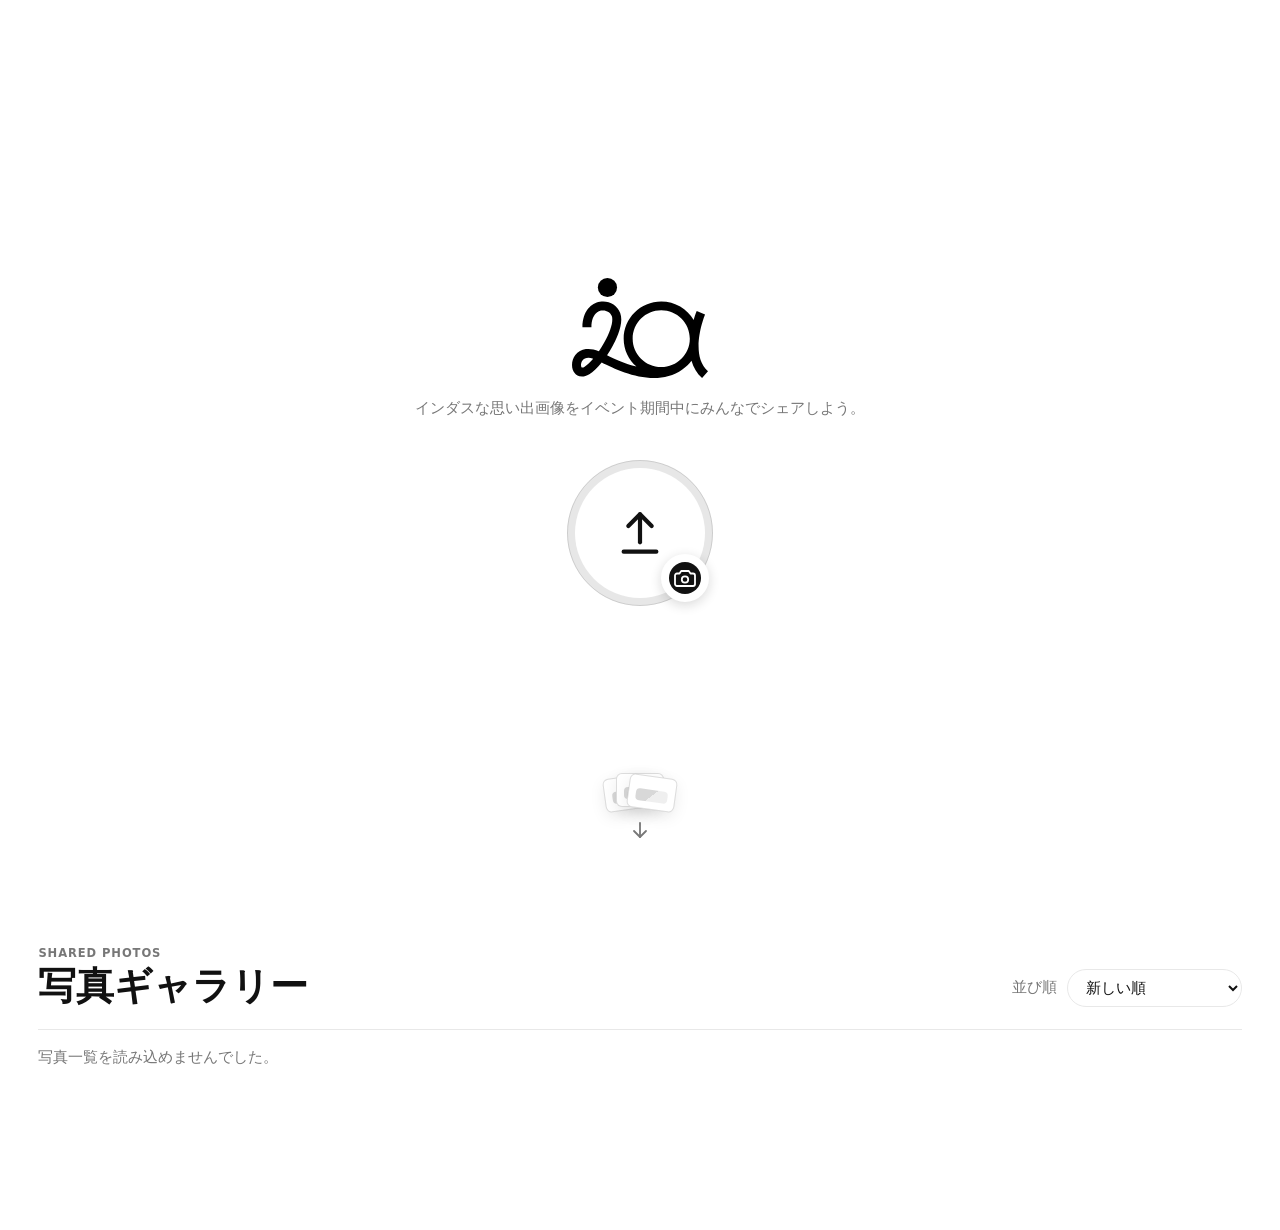
==== index.html @ 00b561d1 "update" ====
<!doctype html>
<html lang="ja">

<head>
  <meta charset="utf-8" />
  <meta name="viewport" content="width=device-width, initial-scale=1" />
  <title>ia20th photo sharing</title>
  <meta name="description" content="イベント写真をすばやく共有するためのシンプルなアップロードページです。" />
  <meta property="og:title" content="写真共有" />
  <meta property="og:description" content="スマホから写真を選ぶだけで、会場スクリーン用ギャラリーへ共有できます。" />
  <meta property="og:type" content="website" />
  <meta property="og:image" content="assets/images/ogp.png" />
  <meta name="twitter:card" content="summary_large_image" />
  <link rel="stylesheet" href="assets/css/styles.css" />
</head>

<body>
  <main>
    <section class="upload-shell">
      <section class="upload-composer" aria-label="写真共有">
        <header class="upload-header">
          <img class="site-logo" src="assets/images/logo.svg" alt="" />
          <p>インダスな思い出画像をイベント期間中にみんなでシェアしよう。</p>
        </header>

        <div class="upload-stage">
          <button id="upload-button" class="upload-button" type="button" aria-label="写真を選択してアップロード">
            <span class="upload-progress" aria-hidden="true"></span>
            <svg class="upload-icon" viewBox="0 0 24 24" aria-hidden="true">
              <path d="M12 16V4" />
              <path d="m7 9 5-5 5 5" />
              <path d="M5 20h14" />
            </svg>
            <span class="upload-badge" aria-hidden="true">
              <svg viewBox="0 0 24 24">
                <path
                  d="M6.5 7.5 8.2 5h7.6l1.7 2.5H20a2 2 0 0 1 2 2V18a2 2 0 0 1-2 2H4a2 2 0 0 1-2-2V9.5a2 2 0 0 1 2-2h2.5Z" />
                <circle cx="12" cy="13.5" r="3.2" />
              </svg>
            </span>
          </button>

          <input id="photo-input" name="photos[]" type="file" accept="image/*" multiple />
        </div>
      </section>
      <button id="gallery-scroll-button" class="scroll-cue" type="button" aria-label="写真ギャラリーへスクロール">
        <span class="scroll-cue-photos">
          <span></span>
          <span></span>
          <span></span>
        </span>
        <svg viewBox="0 0 24 24">
          <path d="M12 5v14" />
          <path d="m6 13 6 6 6-6" />
        </svg>
      </button>
      <button id="gallery-peek" class="gallery-peek" type="button" aria-label="写真ギャラリーへスクロール" hidden></button>
    </section>

    <section id="gallery-section" class="gallery-shell">
      <header class="gallery-header">
        <div>
          <p class="eyebrow">Shared Photos</p>
          <h1>写真ギャラリー</h1>
        </div>

        <label class="sort-control" for="sort-select">
          <span>並び順</span>
          <select id="sort-select" name="sort">
            <option value="newest" selected>新しい順</option>
            <option value="oldest">古い順</option>
            <option value="name_asc">ファイル名 A-Z</option>
            <option value="name_desc">ファイル名 Z-A</option>
          </select>
        </label>
      </header>

      <p id="gallery-status" class="gallery-status" role="status" aria-live="polite">読み込み中です。</p>
      <section id="photo-grid" class="photo-grid" aria-label="共有写真一覧"></section>
      <div id="gallery-sentinel" class="gallery-sentinel" aria-hidden="true">
        <span></span>
      </div>
    </section>
  </main>

  <dialog id="preview-dialog" class="preview-dialog" aria-labelledby="preview-title">
    <section id="preview-panel" class="preview-panel" aria-labelledby="preview-title" hidden>
      <div class="preview-header">
        <div>
          <h2 id="preview-title">この写真を送信しますか？</h2>
          <p id="preview-count">0枚選択中</p>
        </div>
        <button id="clear-button" class="text-button" type="button">選び直す</button>
      </div>

      <ul id="preview-list" class="preview-list" aria-label="送信前の写真プレビュー"></ul>

      <div id="upload-progress-bar" class="upload-progress-bar" role="progressbar" aria-label="アップロード進捗"
        aria-valuemin="0" aria-valuemax="100" aria-valuenow="0" hidden>
        <span></span>
      </div>

      <div class="preview-actions">
        <button id="select-more-button" class="secondary-button" type="button">写真を追加</button>
        <button id="send-button" class="primary-button" type="button">送信する</button>
      </div>
    </section>
  </dialog>

  <script src="assets/js/app.js" type="module"></script>
  <script src="assets/js/gallery.js" type="module"></script>
</body>

</html>
---- assets/css/styles.css ----
:root {
  color-scheme: light;
  --background: #ffffff;
  --foreground: #111111;
  --muted: #777777;
  --line: #e8e8e8;
  --panel: #f5f5f5;
  --danger: #9f1d1d;
  --success: #176b33;
  --focus: #111111;
}

* {
  box-sizing: border-box;
}

html {
  min-height: 100%;
  background: var(--background);
}

body {
  min-height: 100dvh;
  margin: 0;
  color: var(--foreground);
  background: var(--background);
  font-family:
    Inter,
    ui-sans-serif,
    system-ui,
    -apple-system,
    BlinkMacSystemFont,
    "Segoe UI",
    sans-serif;
}

button,
input,
select {
  font: inherit;
}

a {
  color: inherit;
  text-underline-offset: 0.2em;
}

.upload-shell {
  position: relative;
  min-height: 100dvh;
  display: grid;
  place-items: center;
  padding: 24px;
}

.upload-composer {
  width: min(520px, 100%);
  text-align: center;
}

.upload-header {
  margin-bottom: 22px;
}

.site-logo {
  display: block;
  width: clamp(92px, 24vw, 136px);
  height: auto;
  margin: 0 auto 18px;
}

.upload-header h1,
.gallery-header h1 {
  margin: 0;
  font-size: clamp(1.55rem, 4vw, 2.35rem);
  line-height: 1.08;
  font-weight: 700;
}

.upload-header p {
  max-width: 34rem;
  margin: 12px auto 0;
  color: var(--muted);
  font-size: 0.95rem;
  line-height: 1.7;
}

.upload-stage {
  position: relative;
  display: grid;
  place-items: center;
  gap: 18px;
  min-height: 178px;
}

.upload-button {
  --progress: 0%;
  position: relative;
  display: inline-grid;
  place-items: center;
  width: 146px;
  height: 146px;
  border: 0;
  border-radius: 50%;
  padding: 0;
  color: var(--foreground);
  background:
    conic-gradient(var(--foreground) var(--progress), #e7e7e7 0),
    #ffffff;
  cursor: pointer;
  transition:
    opacity 160ms ease,
    transform 180ms ease,
    filter 180ms ease;
}

.upload-button::before {
  content: "";
  position: absolute;
  inset: 8px;
  border-radius: 50%;
  background: #ffffff;
}

.upload-button::after {
  content: "";
  position: absolute;
  inset: 0;
  border: 1px solid rgba(17, 17, 17, 0.12);
  border-radius: 50%;
}

.upload-icon {
  position: relative;
  z-index: 1;
  display: block;
  width: 56px;
  height: 56px;
  fill: none;
  stroke: currentColor;
  stroke-width: 1.8;
  stroke-linecap: round;
  stroke-linejoin: round;
}

.upload-badge {
  position: absolute;
  right: 4px;
  bottom: 4px;
  z-index: 2;
  display: grid;
  place-items: center;
  width: 48px;
  height: 48px;
  border: 4px solid #ffffff;
  border-radius: 50%;
  color: #ffffff;
  background: #ffffff;
  box-shadow: 0 3px 12px rgba(17, 17, 17, 0.16);
}

.upload-badge::before {
  content: "";
  position: absolute;
  inset: 4px;
  border-radius: 50%;
  background: var(--foreground);
}

.upload-badge svg {
  position: relative;
  z-index: 1;
  width: 24px;
  height: 24px;
  fill: none;
  stroke: currentColor;
  stroke-width: 1.8;
  stroke-linecap: round;
  stroke-linejoin: round;
}

.upload-button:hover {
  transform: translateY(-2px);
  filter: contrast(1.04);
}

.upload-button:focus-visible {
  outline: 2px solid var(--focus);
  outline-offset: 8px;
}

.upload-button:disabled {
  cursor: wait;
}

.upload-button.is-uploading {
  animation: upload-breathe 1.2s ease-in-out infinite;
}

.upload-button.is-success {
  animation: upload-success 620ms ease both;
}

.upload-button.is-error {
  animation: upload-error 420ms ease both;
}

.upload-progress {
  position: absolute;
  inset: 0;
  border-radius: 50%;
}

.upload-progress-bar {
  --progress: 0%;
  width: min(248px, 72vw);
  height: 8px;
  overflow: hidden;
  margin: 14px auto 0;
  border-radius: 999px;
  background: #ececec;
  opacity: 0;
  transition:
    opacity 160ms ease,
    transform 160ms ease;
  transform: translateY(-4px);
}

.upload-progress-bar.is-active {
  opacity: 1;
  transform: translateY(0);
}

.upload-progress-bar[hidden] {
  display: none;
}

.upload-progress-bar span {
  display: block;
  width: var(--progress);
  height: 100%;
  border-radius: inherit;
  background: var(--foreground);
  transition: width 120ms ease;
}

#photo-input {
  position: absolute;
  width: 1px;
  height: 1px;
  overflow: hidden;
  clip: rect(0 0 0 0);
  white-space: nowrap;
  clip-path: inset(50%);
}

.status {
  min-height: 26px;
  margin: 18px 0 0;
  color: var(--muted);
  font-size: 0.98rem;
  line-height: 1.5;
}

.status.is-error {
  color: var(--danger);
}

.status.is-success {
  color: var(--success);
}

.scroll-cue {
  position: absolute;
  left: 50%;
  bottom: 50px;
  display: grid;
  justify-items: center;
  gap: 8px;
  border: 0;
  padding: 8px;
  color: var(--muted);
  background: transparent;
  cursor: pointer;
  transform: translateX(-50%);
  animation: scroll-cue-float 1.8s ease-in-out infinite;
}

.scroll-cue:hover {
  color: var(--foreground);
}

.scroll-cue:focus-visible {
  outline: 2px solid var(--focus);
  outline-offset: 4px;
  border-radius: 8px;
}

.scroll-cue-photos {
  position: relative;
  width: 48px;
  height: 34px;
}

.scroll-cue-photos span {
  position: absolute;
  inset: 0;
  border: 1px solid rgba(17, 17, 17, 0.14);
  border-radius: 6px;
  background: #ffffff;
  box-shadow: 0 5px 16px rgba(17, 17, 17, 0.08);
}

.scroll-cue-photos span::before {
  content: "";
  position: absolute;
  left: 7px;
  right: 7px;
  bottom: 7px;
  height: 12px;
  border-radius: 4px;
  background: linear-gradient(135deg, #d8d8d8 0 50%, #efefef 50% 100%);
}

.scroll-cue-photos span:nth-child(1) {
  transform: translateX(-12px) rotate(-8deg);
}

.scroll-cue-photos span:nth-child(2) {
  transform: translateY(-3px);
}

.scroll-cue-photos span:nth-child(3) {
  transform: translateX(12px) rotate(8deg);
}

.scroll-cue svg {
  width: 24px;
  height: 24px;
  fill: none;
  stroke: currentColor;
  stroke-width: 1.8;
  stroke-linecap: round;
  stroke-linejoin: round;
}

.gallery-peek {
  position: absolute;
  left: 50%;
  bottom: 0;
  width: min(620px, calc(100% - 32px));
  height: 46px;
  overflow: hidden;
  border: 0;
  padding: 0;
  background: transparent;
  cursor: pointer;
  transform: translateX(-50%);
  transition:
    opacity 180ms ease,
    transform 180ms ease,
    visibility 180ms ease;
}

.gallery-peek.is-hidden {
  opacity: 0;
  visibility: hidden;
  transform: translate(-50%, 16px);
}

.gallery-peek[hidden] {
  display: none;
}

.gallery-peek:focus-visible {
  outline: 2px solid var(--focus);
  outline-offset: -2px;
}

.gallery-peek-list {
  display: flex;
  justify-content: center;
  gap: clamp(8px, 2vw, 14px);
  margin: 0;
  padding: 0;
}

.gallery-peek-item {
  flex: 0 0 clamp(76px, 18vw, 112px);
  display: block;
  aspect-ratio: 1;
  overflow: hidden;
  border: 2px solid #ffffff;
  border-radius: 8px 8px 0 0;
  background: var(--panel);
  transform: translateY(var(--peek-y, 10px)) rotate(var(--peek-rotate, 0deg));
  transform-origin: center bottom;
}

.gallery-peek-item:nth-child(1) {
  --peek-rotate: -7deg;
  --peek-y: 15px;
}

.gallery-peek-item:nth-child(2) {
  --peek-rotate: 3deg;
  --peek-y: 8px;
}

.gallery-peek-item:nth-child(3) {
  --peek-rotate: -2deg;
  --peek-y: 13px;
}

.gallery-peek-item:nth-child(4) {
  --peek-rotate: 8deg;
  --peek-y: 9px;
}

.gallery-peek-item:nth-child(5) {
  --peek-rotate: -5deg;
  --peek-y: 16px;
}

.gallery-peek-item img {
  display: block;
  width: 100%;
  height: 100%;
  object-fit: cover;
}

.preview-dialog {
  width: min(560px, calc(100vw - 28px));
  max-width: none;
  max-height: calc(100dvh - 28px);
  border: 0;
  border-radius: 8px;
  padding: 0;
  background: transparent;
}

.preview-dialog::backdrop {
  background: rgba(17, 17, 17, 0.42);
  backdrop-filter: blur(6px);
}

.preview-panel {
  max-height: calc(100dvh - 28px);
  overflow: auto;
  margin: 0;
  border: 1px solid var(--line);
  border-radius: 8px;
  padding: clamp(14px, 3vw, 18px);
  text-align: left;
  background: #ffffff;
  box-shadow: 0 18px 70px rgba(17, 17, 17, 0.22);
}

.preview-panel[hidden] {
  display: none;
}

.preview-panel.is-sending {
  opacity: 0.72;
  pointer-events: none;
}

.preview-header {
  display: flex;
  align-items: start;
  justify-content: space-between;
  gap: 16px;
}

.preview-header h2 {
  margin: 0;
  font-size: 1rem;
  line-height: 1.3;
}

.preview-header p {
  margin: 4px 0 0;
  color: var(--muted);
  font-size: 0.82rem;
}

.preview-list {
  display: grid;
  grid-template-columns: repeat(auto-fill, minmax(96px, 1fr));
  gap: 8px;
  margin: 14px 0 0;
  padding: 0;
  list-style: none;
}

.preview-item {
  position: relative;
  overflow: hidden;
  aspect-ratio: 1;
  border-radius: 8px;
  background: var(--panel);
}

.preview-item img {
  display: block;
  width: 100%;
  height: 100%;
  object-fit: cover;
}

.remove-preview {
  position: absolute;
  top: 6px;
  right: 6px;
  display: inline-flex;
  align-items: center;
  justify-content: center;
  width: 28px;
  height: 28px;
  border: 1px solid rgba(255, 255, 255, 0.68);
  border-radius: 50%;
  padding: 0;
  color: #ffffff;
  background: rgba(17, 17, 17, 0.72);
  cursor: pointer;
  line-height: 1;
}

.preview-actions {
  display: flex;
  align-items: center;
  justify-content: flex-end;
  gap: 8px;
  margin-top: 14px;
}

.text-button,
.secondary-button,
.primary-button {
  min-height: 38px;
  border: 1px solid var(--line);
  border-radius: 999px;
  padding: 0 15px;
  cursor: pointer;
  color: var(--foreground);
  background: #ffffff;
  white-space: nowrap;
  transition:
    background 140ms ease,
    border-color 140ms ease,
    color 140ms ease,
    transform 140ms ease;
}

.text-button {
  min-height: 30px;
  border-color: transparent;
  padding: 0;
  color: var(--muted);
  background: transparent;
  font-size: 0.86rem;
  text-decoration: underline;
  text-underline-offset: 0.2em;
}

.primary-button {
  border-color: var(--foreground);
  color: #ffffff;
  background: var(--foreground);
}

.secondary-button:hover,
.text-button:hover {
  color: var(--foreground);
}

.primary-button:hover,
.secondary-button:hover {
  transform: translateY(-1px);
}

.text-button:focus-visible,
.secondary-button:focus-visible,
.primary-button:focus-visible,
.remove-preview:focus-visible,
.photo-zoom-button:focus-visible,
.photo-lightbox-close:focus-visible {
  outline: 2px solid var(--focus);
  outline-offset: 2px;
}

.text-button:disabled,
.secondary-button:disabled,
.primary-button:disabled,
.remove-preview:disabled {
  cursor: wait;
  opacity: 0.56;
  transform: none;
}

.upload-links {
  margin-top: 28px;
  color: var(--foreground);
  font-size: 0.9rem;
}

.gallery-shell {
  scroll-margin-top: 24px;
  width: min(1680px, 100%);
  margin: 0 auto;
  padding: 28px clamp(16px, 3vw, 40px) 56px;
}

.gallery-header {
  position: sticky;
  top: 0;
  z-index: 10;
  display: flex;
  align-items: end;
  justify-content: space-between;
  gap: 18px;
  padding: 18px 0 22px;
  background: rgba(255, 255, 255, 0.94);
  border-bottom: 1px solid var(--line);
  backdrop-filter: blur(12px);
}

.eyebrow {
  margin: 0 0 6px;
  color: var(--muted);
  font-size: 0.72rem;
  font-weight: 700;
  letter-spacing: 0.08em;
  text-transform: uppercase;
}

.sort-control {
  display: inline-flex;
  align-items: center;
  gap: 10px;
  color: var(--muted);
  font-size: 0.92rem;
  white-space: nowrap;
}

.sort-control select {
  min-height: 38px;
  border: 1px solid var(--line);
  border-radius: 999px;
  padding: 0 34px 0 14px;
  color: var(--foreground);
  background: #ffffff;
}

.sort-control select:focus-visible {
  outline: 2px solid var(--focus);
  outline-offset: 2px;
}

.gallery-status {
  min-height: 24px;
  margin: 18px 0;
  color: var(--muted);
  font-size: 0.93rem;
}

.photo-grid {
  display: grid;
  grid-template-columns: repeat(auto-fill, minmax(180px, 1fr));
  gap: clamp(10px, 1.4vw, 18px);
}

.photo-item {
  min-width: 0;
  margin: 0;
}

.photo-item.is-new {
  animation: photo-appear 900ms ease both;
}

.photo-zoom-button {
  display: block;
  width: 100%;
  border: 0;
  border-radius: 8px;
  padding: 0;
  background: transparent;
  cursor: zoom-in;
  transform-origin: center;
  transition: transform 160ms ease;
}

.photo-zoom-button:hover,
.photo-zoom-button:focus-visible {
  transform: translateY(-1px);
}

.photo-zoom-button:active {
  transform: scale(0.985);
}

.photo-frame {
  position: relative;
  overflow: hidden;
  aspect-ratio: 1;
  border-radius: 8px;
  background:
    linear-gradient(90deg, transparent, rgba(255, 255, 255, 0.72), transparent),
    var(--panel);
  background-size:
    220px 100%,
    100% 100%;
  animation: gallery-sweep 1.25s ease-in-out infinite;
}

.photo-frame img {
  display: block;
  width: 100%;
  height: 100%;
  opacity: 0;
  object-fit: cover;
  transition:
    opacity 220ms ease,
    transform 220ms ease;
}

.photo-frame.is-loaded {
  background: #f2f2f2;
  animation: thumbnail-pop 280ms ease-out both;
}

.photo-frame.is-loaded img {
  opacity: 1;
}

.photo-zoom-button:hover .photo-frame.is-loaded img,
.photo-zoom-button:focus-visible .photo-frame.is-loaded img {
  transform: scale(1.04);
}

.photo-zoom-button:active .photo-frame.is-loaded img {
  transform: scale(0.99);
}

.photo-frame.is-error {
  border: 1px solid var(--line);
  background: repeating-linear-gradient(
    -45deg,
    #f6f6f6 0,
    #f6f6f6 10px,
    #eeeeee 10px,
    #eeeeee 20px
  );
  animation: none;
}

.photo-loader {
  position: absolute;
  left: 50%;
  top: 50%;
  width: 28px;
  height: 28px;
  margin: -14px 0 0 -14px;
  border: 2px solid rgba(17, 17, 17, 0.16);
  border-top-color: #111111;
  border-radius: 50%;
  animation: spin 760ms linear infinite;
}

.photo-frame.is-loaded .photo-loader,
.photo-frame.is-error .photo-loader {
  display: none;
}

.photo-item figcaption {
  min-height: 20px;
  padding: 7px 1px 0;
  color: var(--muted);
  font-size: 0.76rem;
  line-height: 1.35;
}

.gallery-sentinel {
  display: grid;
  place-items: center;
  min-height: 84px;
}

.gallery-sentinel span {
  width: 28px;
  height: 28px;
  border: 2px solid rgba(17, 17, 17, 0.14);
  border-top-color: #111111;
  border-radius: 50%;
  opacity: 0;
}

.gallery-sentinel.is-loading span {
  opacity: 1;
  animation: spin 760ms linear infinite;
}

.photo-lightbox {
  width: min(1120px, calc(100vw - 28px));
  max-width: none;
  max-height: calc(100dvh - 28px);
  border: 0;
  border-radius: 8px;
  padding: 0;
  color: #ffffff;
  background: #111111;
  box-shadow: 0 20px 80px rgba(17, 17, 17, 0.34);
}

.photo-lightbox::backdrop {
  background: rgba(17, 17, 17, 0.72);
  backdrop-filter: blur(8px);
}

.photo-lightbox-close {
  position: absolute;
  top: 12px;
  right: 12px;
  z-index: 1;
  display: inline-flex;
  align-items: center;
  justify-content: center;
  width: 38px;
  height: 38px;
  border: 1px solid rgba(255, 255, 255, 0.22);
  border-radius: 50%;
  padding: 0;
  color: #ffffff;
  background: rgba(17, 17, 17, 0.58);
  cursor: pointer;
  font-size: 1.45rem;
  line-height: 1;
}

.photo-lightbox-figure {
  display: grid;
  gap: 10px;
  margin: 0;
  padding: 16px;
}

.photo-lightbox-figure img {
  display: block;
  width: 100%;
  max-height: calc(100dvh - 108px);
  border-radius: 6px;
  object-fit: contain;
}

.photo-lightbox-figure figcaption {
  min-height: 20px;
  color: rgba(255, 255, 255, 0.72);
  font-size: 0.82rem;
  line-height: 1.4;
  text-align: center;
}

@media (max-width: 720px) {
  .gallery-header {
    align-items: stretch;
    flex-direction: column;
  }

  .sort-control {
    justify-content: space-between;
  }

  .sort-control select {
    flex: 0 0 auto;
    max-width: 64vw;
  }

  .photo-grid {
    grid-template-columns: repeat(auto-fill, minmax(132px, 1fr));
  }

  .preview-actions {
    align-items: stretch;
    flex-direction: column;
  }

  .secondary-button,
  .primary-button {
    width: 100%;
  }
}

@media (prefers-reduced-motion: reduce) {
  .photo-zoom-button,
  .photo-frame,
  .photo-frame img {
    transition: none;
  }

  .photo-frame.is-loaded {
    animation: none;
  }
}

@keyframes spin {
  to {
    transform: rotate(360deg);
  }
}

@keyframes gallery-sweep {
  0% {
    background-position:
      -220px 0,
      0 0;
  }

  100% {
    background-position:
      calc(100% + 220px) 0,
      0 0;
  }
}

@keyframes photo-appear {
  0% {
    opacity: 0;
    transform: translateY(18px) scale(0.96);
  }

  55% {
    opacity: 1;
  }

  100% {
    opacity: 1;
    transform: translateY(0) scale(1);
  }
}

@keyframes thumbnail-pop {
  0% {
    transform: scale(0.985);
  }

  70% {
    transform: scale(1.012);
  }

  100% {
    transform: scale(1);
  }
}

@keyframes scroll-cue-float {
  0%,
  100% {
    opacity: 0.68;
    transform: translate(-50%, 0);
  }

  50% {
    opacity: 1;
    transform: translate(-50%, 8px);
  }
}

@keyframes upload-breathe {
  50% {
    transform: scale(1.035);
  }
}

@keyframes upload-success {
  40% {
    transform: scale(1.08);
  }

  100% {
    transform: scale(1);
  }
}

@keyframes upload-error {
  15%,
  45% {
    transform: translateX(-6px);
  }

  30%,
  60% {
    transform: translateX(6px);
  }

  100% {
    transform: translateX(0);
  }
}
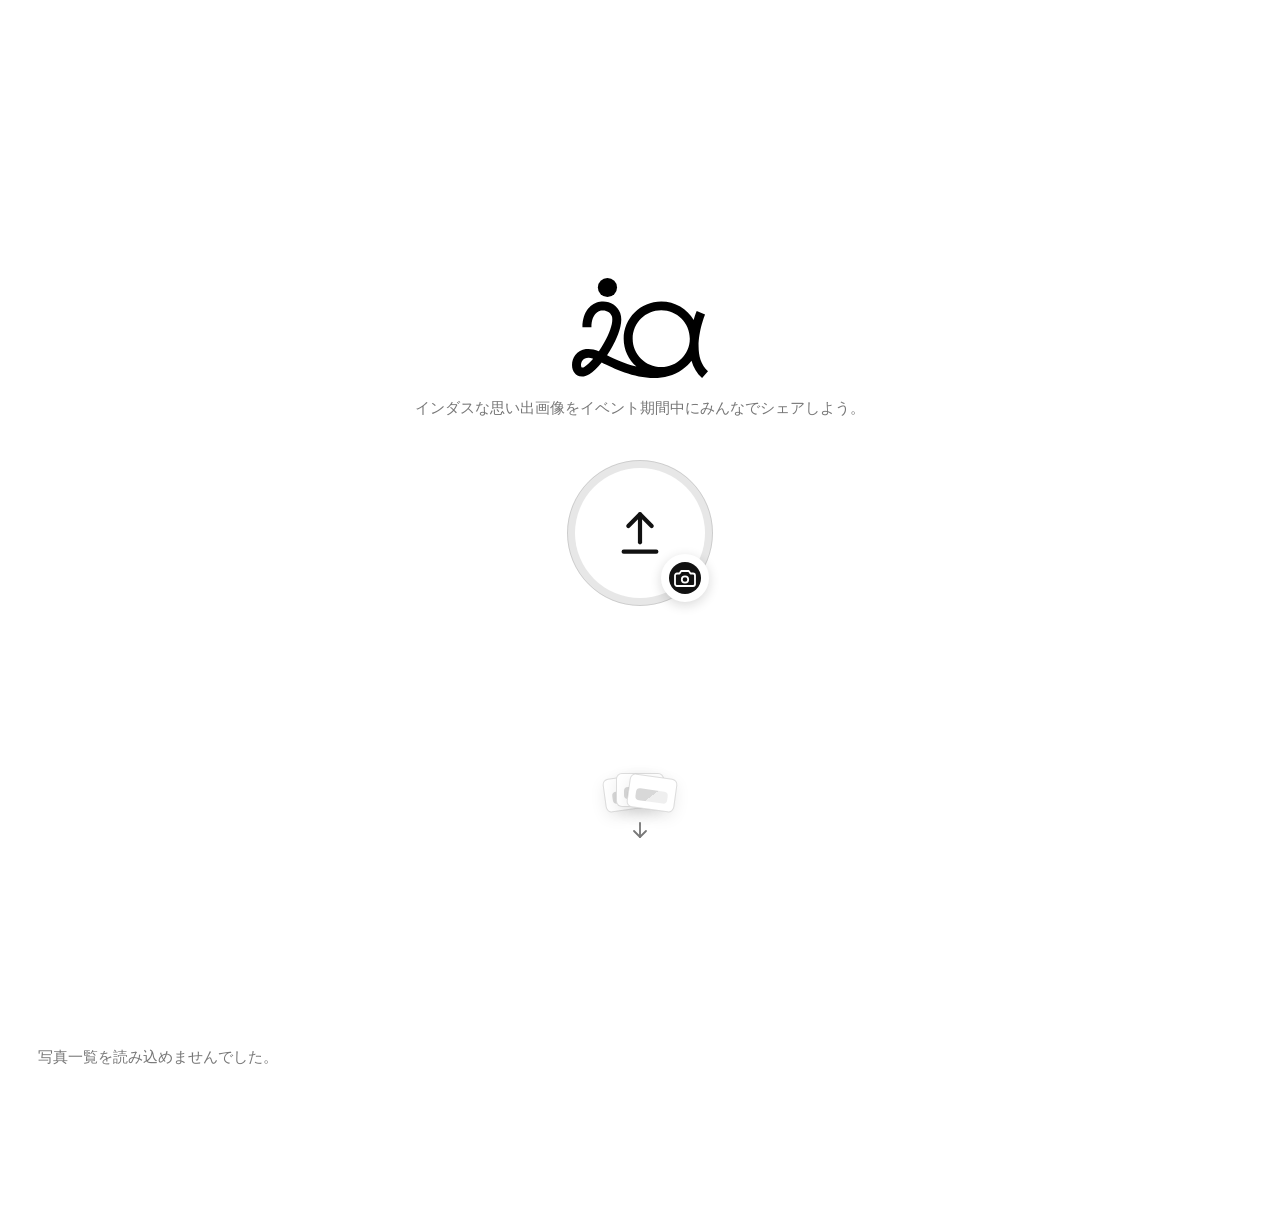
==== commit a62c0e28: "update" ====
--- a/index.html
+++ b/index.html
@@ -111,4 +111,4 @@
   <script src="assets/js/gallery.js" type="module"></script>
 </body>
 
-</html>
+</html>
--- a/assets/css/styles.css
+++ b/assets/css/styles.css
@@ -345,11 +345,12 @@
 }
 
 .gallery-peek {
+  --peek-size: clamp(76px, 18vw, 112px);
   position: absolute;
   left: 50%;
   bottom: 0;
   width: min(620px, calc(100% - 32px));
-  height: 46px;
+  height: calc(var(--peek-size) / 2);
   overflow: hidden;
   border: 0;
   padding: 0;
@@ -386,40 +387,35 @@
 }
 
 .gallery-peek-item {
-  flex: 0 0 clamp(76px, 18vw, 112px);
+  flex: 0 0 var(--peek-size);
   display: block;
   aspect-ratio: 1;
   overflow: hidden;
   border: 2px solid #ffffff;
   border-radius: 8px 8px 0 0;
   background: var(--panel);
-  transform: translateY(var(--peek-y, 10px)) rotate(var(--peek-rotate, 0deg));
+  transform: rotate(var(--peek-rotate, 0deg));
   transform-origin: center bottom;
 }
 
 .gallery-peek-item:nth-child(1) {
   --peek-rotate: -7deg;
-  --peek-y: 15px;
 }
 
 .gallery-peek-item:nth-child(2) {
   --peek-rotate: 3deg;
-  --peek-y: 8px;
 }
 
 .gallery-peek-item:nth-child(3) {
   --peek-rotate: -2deg;
-  --peek-y: 13px;
 }
 
 .gallery-peek-item:nth-child(4) {
   --peek-rotate: 8deg;
-  --peek-y: 9px;
 }
 
 .gallery-peek-item:nth-child(5) {
   --peek-rotate: -5deg;
-  --peek-y: 16px;
 }
 
 .gallery-peek-item img {
@@ -437,11 +433,35 @@
   border-radius: 8px;
   padding: 0;
   background: transparent;
+  opacity: 0;
+  transform: scale(0.96);
+  transition:
+    opacity 180ms ease,
+    transform 180ms ease;
 }
 
 .preview-dialog::backdrop {
+  background: rgba(17, 17, 17, 0);
+  backdrop-filter: blur(6px);
+  transition: background 180ms ease;
+}
+
+.preview-dialog.is-open {
+  opacity: 1;
+  transform: scale(1);
+}
+
+.preview-dialog.is-open::backdrop {
   background: rgba(17, 17, 17, 0.42);
-  backdrop-filter: blur(6px);
+}
+
+.preview-dialog.is-closing {
+  opacity: 0;
+  transform: scale(0.975);
+}
+
+.preview-dialog.is-closing::backdrop {
+  background: rgba(17, 17, 17, 0);
 }
 
 .preview-panel {
@@ -454,6 +474,11 @@
   text-align: left;
   background: #ffffff;
   box-shadow: 0 18px 70px rgba(17, 17, 17, 0.22);
+  transform-origin: center;
+}
+
+.preview-dialog.is-open .preview-panel {
+  animation: modal-panel-zoom 220ms ease-out both;
 }
 
 .preview-panel[hidden] {
@@ -810,12 +835,36 @@
   padding: 0;
   color: #ffffff;
   background: #111111;
+  opacity: 0;
   box-shadow: 0 20px 80px rgba(17, 17, 17, 0.34);
+  transform: scale(0.96);
+  transition:
+    opacity 180ms ease,
+    transform 180ms ease;
 }
 
 .photo-lightbox::backdrop {
+  background: rgba(17, 17, 17, 0);
+  backdrop-filter: blur(8px);
+  transition: background 180ms ease;
+}
+
+.photo-lightbox.is-open {
+  opacity: 1;
+  transform: scale(1);
+}
+
+.photo-lightbox.is-open::backdrop {
   background: rgba(17, 17, 17, 0.72);
-  backdrop-filter: blur(8px);
+}
+
+.photo-lightbox.is-closing {
+  opacity: 0;
+  transform: scale(0.975);
+}
+
+.photo-lightbox.is-closing::backdrop {
+  background: rgba(17, 17, 17, 0);
 }
 
 .photo-lightbox-close {
@@ -851,6 +900,12 @@
   max-height: calc(100dvh - 108px);
   border-radius: 6px;
   object-fit: contain;
+  transform-origin: center;
+  transition: transform 180ms ease;
+}
+
+.photo-lightbox.is-open .photo-lightbox-figure img {
+  animation: lightbox-image-zoom 220ms ease-out both;
 }
 
 .photo-lightbox-figure figcaption {
@@ -894,11 +949,18 @@
 @media (prefers-reduced-motion: reduce) {
   .photo-zoom-button,
   .photo-frame,
-  .photo-frame img {
+  .photo-frame img,
+  .preview-dialog,
+  .preview-dialog::backdrop,
+  .photo-lightbox,
+  .photo-lightbox::backdrop,
+  .photo-lightbox-figure img {
     transition: none;
   }
 
-  .photo-frame.is-loaded {
+  .photo-frame.is-loaded,
+  .preview-dialog.is-open .preview-panel,
+  .photo-lightbox.is-open .photo-lightbox-figure img {
     animation: none;
   }
 }
@@ -953,6 +1015,26 @@
   }
 }
 
+@keyframes lightbox-image-zoom {
+  0% {
+    transform: scale(0.94);
+  }
+
+  100% {
+    transform: scale(1);
+  }
+}
+
+@keyframes modal-panel-zoom {
+  0% {
+    transform: scale(0.94);
+  }
+
+  100% {
+    transform: scale(1);
+  }
+}
+
 @keyframes scroll-cue-float {
   0%,
   100% {
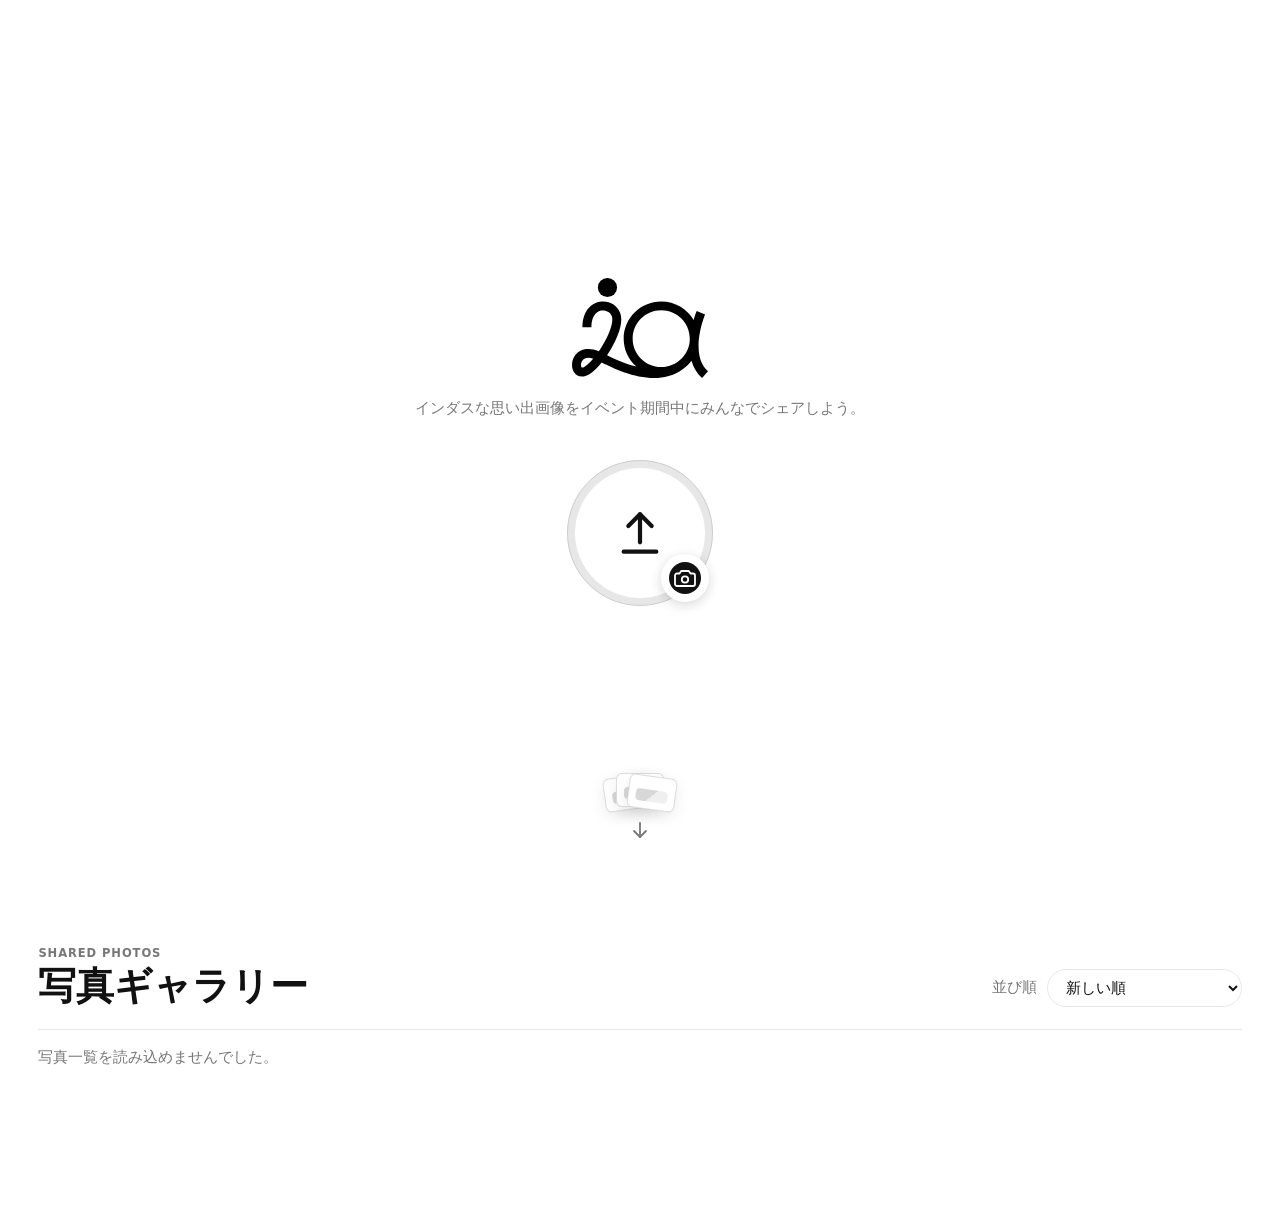
==== commit 86f1260c: "remove exif data except for shooting date" ====
--- a/index.html
+++ b/index.html
@@ -69,6 +69,8 @@
           <select id="sort-select" name="sort">
             <option value="newest" selected>新しい順</option>
             <option value="oldest">古い順</option>
+            <option value="captured_newest">撮影日時 新しい順</option>
+            <option value="captured_oldest">撮影日時 古い順</option>
             <option value="name_asc">ファイル名 A-Z</option>
             <option value="name_desc">ファイル名 Z-A</option>
           </select>
@@ -111,4 +113,4 @@
   <script src="assets/js/gallery.js" type="module"></script>
 </body>
 
-</html>+</html>
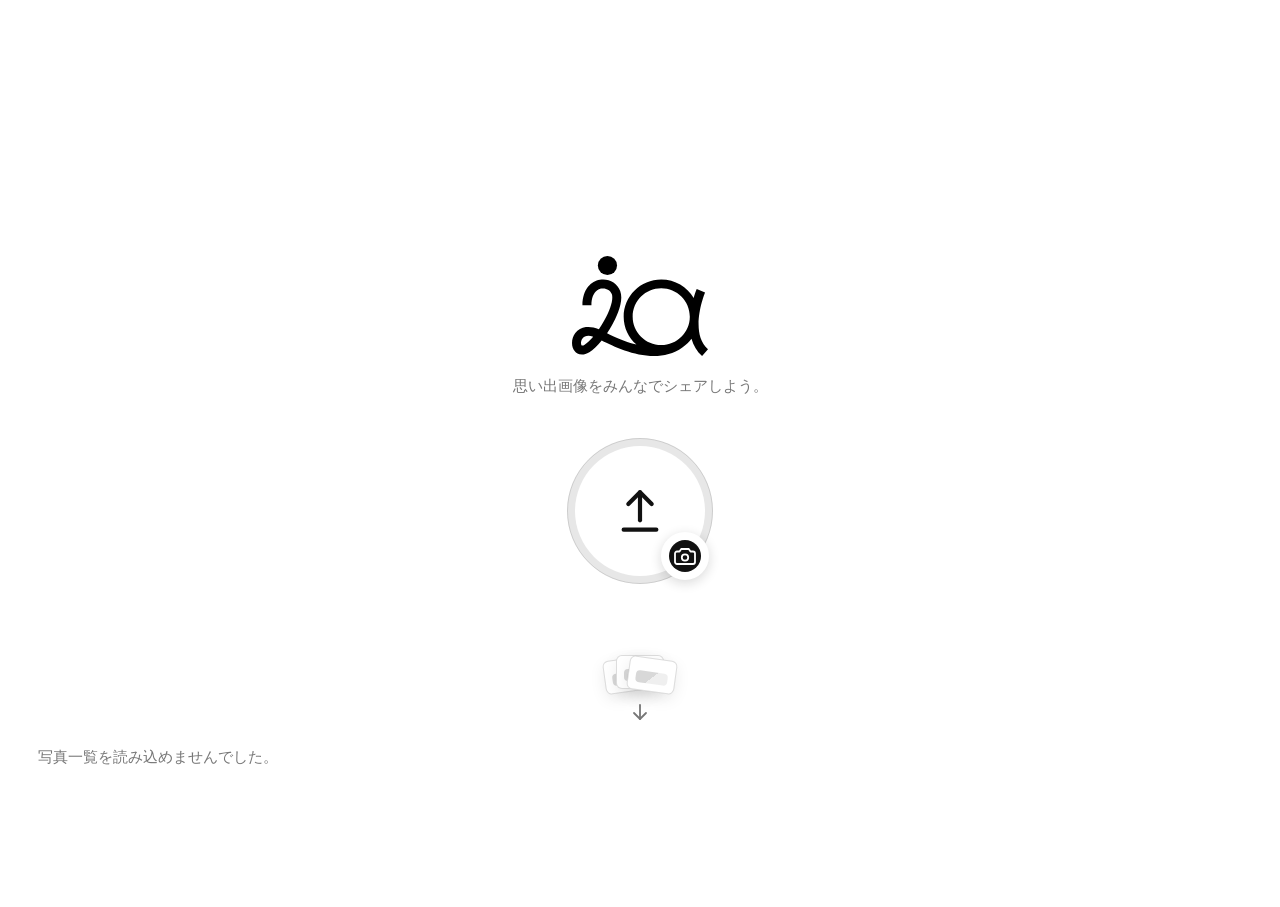
==== commit dfb9dc8a: "fixed preview thumbnails, upload visual feedback" ====
--- a/index.html
+++ b/index.html
@@ -20,7 +20,7 @@
       <section class="upload-composer" aria-label="写真共有">
         <header class="upload-header">
           <img class="site-logo" src="assets/images/logo.svg" alt="" />
-          <p>インダスな思い出画像をイベント期間中にみんなでシェアしよう。</p>
+          <p>思い出画像をみんなでシェアしよう。</p>
         </header>
 
         <div class="upload-stage">
@@ -40,8 +40,10 @@
             </span>
           </button>
 
-          <input id="photo-input" name="photos[]" type="file" accept="image/*" multiple />
+          <input id="photo-input" name="photos[]" type="file"
+            accept="image/jpeg,image/png,image/gif,image/webp,image/heic,image/heif,.heic,.heif" multiple />
         </div>
+        <p id="upload-status" class="status" role="status" aria-live="polite"></p>
       </section>
       <button id="gallery-scroll-button" class="scroll-cue" type="button" aria-label="写真ギャラリーへスクロール">
         <span class="scroll-cue-photos">
@@ -54,7 +56,6 @@
           <path d="m6 13 6 6 6-6" />
         </svg>
       </button>
-      <button id="gallery-peek" class="gallery-peek" type="button" aria-label="写真ギャラリーへスクロール" hidden></button>
     </section>
 
     <section id="gallery-section" class="gallery-shell">
@@ -77,7 +78,7 @@
         </label>
       </header>
 
-      <p id="gallery-status" class="gallery-status" role="status" aria-live="polite">読み込み中です。</p>
+      <p id="gallery-status" class="gallery-status" role="status" aria-live="polite"></p>
       <section id="photo-grid" class="photo-grid" aria-label="共有写真一覧"></section>
       <div id="gallery-sentinel" class="gallery-sentinel" aria-hidden="true">
         <span></span>
@@ -113,4 +114,4 @@
   <script src="assets/js/gallery.js" type="module"></script>
 </body>
 
-</html>
+</html>
--- a/assets/css/styles.css
+++ b/assets/css/styles.css
@@ -47,15 +47,16 @@
 
 .upload-shell {
   position: relative;
-  min-height: 100dvh;
+  min-height: calc(100dvh - clamp(96px, 17dvh, 152px));
   display: grid;
   place-items: center;
-  padding: 24px;
+  padding: 24px 24px 56px;
 }
 
 .upload-composer {
   width: min(520px, 100%);
   text-align: center;
+  transform: translateY(clamp(48px, calc(8.5dvh + 16px), 92px));
 }
 
 .upload-header {
@@ -267,13 +268,13 @@
 }
 
 .status.is-success {
-  color: var(--success);
+  color: var(--foreground);
 }
 
 .scroll-cue {
   position: absolute;
   left: 50%;
-  bottom: 50px;
+  bottom: 16px;
   display: grid;
   justify-items: center;
   gap: 8px;
@@ -342,87 +343,6 @@
   stroke-width: 1.8;
   stroke-linecap: round;
   stroke-linejoin: round;
-}
-
-.gallery-peek {
-  --peek-size: clamp(76px, 18vw, 112px);
-  position: absolute;
-  left: 50%;
-  bottom: 0;
-  width: min(620px, calc(100% - 32px));
-  height: calc(var(--peek-size) / 2);
-  overflow: hidden;
-  border: 0;
-  padding: 0;
-  background: transparent;
-  cursor: pointer;
-  transform: translateX(-50%);
-  transition:
-    opacity 180ms ease,
-    transform 180ms ease,
-    visibility 180ms ease;
-}
-
-.gallery-peek.is-hidden {
-  opacity: 0;
-  visibility: hidden;
-  transform: translate(-50%, 16px);
-}
-
-.gallery-peek[hidden] {
-  display: none;
-}
-
-.gallery-peek:focus-visible {
-  outline: 2px solid var(--focus);
-  outline-offset: -2px;
-}
-
-.gallery-peek-list {
-  display: flex;
-  justify-content: center;
-  gap: clamp(8px, 2vw, 14px);
-  margin: 0;
-  padding: 0;
-}
-
-.gallery-peek-item {
-  flex: 0 0 var(--peek-size);
-  display: block;
-  aspect-ratio: 1;
-  overflow: hidden;
-  border: 2px solid #ffffff;
-  border-radius: 8px 8px 0 0;
-  background: var(--panel);
-  transform: rotate(var(--peek-rotate, 0deg));
-  transform-origin: center bottom;
-}
-
-.gallery-peek-item:nth-child(1) {
-  --peek-rotate: -7deg;
-}
-
-.gallery-peek-item:nth-child(2) {
-  --peek-rotate: 3deg;
-}
-
-.gallery-peek-item:nth-child(3) {
-  --peek-rotate: -2deg;
-}
-
-.gallery-peek-item:nth-child(4) {
-  --peek-rotate: 8deg;
-}
-
-.gallery-peek-item:nth-child(5) {
-  --peek-rotate: -5deg;
-}
-
-.gallery-peek-item img {
-  display: block;
-  width: 100%;
-  height: 100%;
-  object-fit: cover;
 }
 
 .preview-dialog {
@@ -561,7 +481,8 @@
 
 .text-button,
 .secondary-button,
-.primary-button {
+.primary-button,
+.danger-button {
   min-height: 38px;
   border: 1px solid var(--line);
   border-radius: 999px;
@@ -594,21 +515,30 @@
   background: var(--foreground);
 }
 
+.danger-button {
+  border-color: var(--danger);
+  color: #ffffff;
+  background: var(--danger);
+}
+
 .secondary-button:hover,
 .text-button:hover {
   color: var(--foreground);
 }
 
 .primary-button:hover,
-.secondary-button:hover {
+.secondary-button:hover,
+.danger-button:hover {
   transform: translateY(-1px);
 }
 
 .text-button:focus-visible,
 .secondary-button:focus-visible,
 .primary-button:focus-visible,
+.danger-button:focus-visible,
 .remove-preview:focus-visible,
 .photo-zoom-button:focus-visible,
+.photo-delete-button:focus-visible,
 .photo-lightbox-close:focus-visible {
   outline: 2px solid var(--focus);
   outline-offset: 2px;
@@ -617,6 +547,8 @@
 .text-button:disabled,
 .secondary-button:disabled,
 .primary-button:disabled,
+.danger-button:disabled,
+.photo-delete-button:disabled,
 .remove-preview:disabled {
   cursor: wait;
   opacity: 0.56;
@@ -630,24 +562,38 @@
 }
 
 .gallery-shell {
-  scroll-margin-top: 24px;
+  scroll-margin-top: 0;
   width: min(1680px, 100%);
   margin: 0 auto;
-  padding: 28px clamp(16px, 3vw, 40px) 56px;
+  padding: 0 clamp(16px, 3vw, 40px) 56px;
 }
 
 .gallery-header {
-  position: sticky;
+  position: fixed;
   top: 0;
+  left: 50%;
   z-index: 10;
   display: flex;
   align-items: end;
   justify-content: space-between;
   gap: 18px;
-  padding: 18px 0 22px;
+  width: min(1680px, 100%);
+  padding: 18px clamp(16px, 3vw, 40px) 22px;
   background: rgba(255, 255, 255, 0.94);
   border-bottom: 1px solid var(--line);
   backdrop-filter: blur(12px);
+  opacity: 0;
+  pointer-events: none;
+  transform: translate(-50%, -100%);
+  transition:
+    opacity 180ms ease,
+    transform 180ms ease;
+}
+
+.gallery-header.is-fixed {
+  opacity: 1;
+  pointer-events: auto;
+  transform: translate(-50%, 0);
 }
 
 .eyebrow {
@@ -683,21 +629,61 @@
 }
 
 .gallery-status {
-  min-height: 24px;
-  margin: 18px 0;
+  min-height: 0;
+  margin: 0;
   color: var(--muted);
   font-size: 0.93rem;
+}
+
+.gallery-status:empty {
+  display: none;
+}
+
+.admin-toolbar {
+  display: flex;
+  align-items: center;
+  gap: 10px;
+  margin: 18px 0 0;
+  border: 1px solid rgba(159, 29, 29, 0.2);
+  border-radius: 8px;
+  padding: 10px;
+  color: var(--foreground);
+  background: #fff7f7;
+}
+
+.admin-toolbar strong {
+  flex: 0 0 auto;
+  font-size: 0.9rem;
+}
+
+.admin-status {
+  flex: 1 1 auto;
+  min-width: 0;
+  color: var(--muted);
+  font-size: 0.84rem;
+  line-height: 1.45;
 }
 
 .photo-grid {
   display: grid;
   grid-template-columns: repeat(auto-fill, minmax(180px, 1fr));
-  gap: clamp(10px, 1.4vw, 18px);
+  gap: clamp(18px, 2.4vw, 34px) clamp(12px, 1.8vw, 24px);
 }
 
 .photo-item {
+  position: relative;
   min-width: 0;
   margin: 0;
+  transform: rotate(var(--photo-rotate, 0deg));
+  transition:
+    transform 180ms ease,
+    z-index 180ms ease;
+}
+
+.photo-item:hover,
+.photo-item:focus-within {
+  z-index: 3;
+  transform: rotate(0deg) translateY(-2px);
 }
 
 .photo-item.is-new {
@@ -707,18 +693,26 @@
 .photo-zoom-button {
   display: block;
   width: 100%;
-  border: 0;
-  border-radius: 8px;
-  padding: 0;
-  background: transparent;
+  border: 1px solid rgba(17, 17, 17, 0.08);
+  border-radius: 4px;
+  padding: clamp(7px, 1vw, 11px) clamp(7px, 1vw, 11px) clamp(30px, 3vw, 42px);
+  background: #ffffff;
+  box-shadow:
+    0 14px 28px rgba(17, 17, 17, 0.12),
+    0 2px 6px rgba(17, 17, 17, 0.08);
   cursor: zoom-in;
   transform-origin: center;
-  transition: transform 160ms ease;
+  transition:
+    box-shadow 160ms ease,
+    transform 160ms ease;
 }
 
 .photo-zoom-button:hover,
 .photo-zoom-button:focus-visible {
   transform: translateY(-1px);
+  box-shadow:
+    0 18px 36px rgba(17, 17, 17, 0.16),
+    0 3px 8px rgba(17, 17, 17, 0.1);
 }
 
 .photo-zoom-button:active {
@@ -729,7 +723,7 @@
   position: relative;
   overflow: hidden;
   aspect-ratio: 1;
-  border-radius: 8px;
+  border-radius: 2px;
   background:
     linear-gradient(90deg, transparent, rgba(255, 255, 255, 0.72), transparent),
     var(--panel);
@@ -798,12 +792,38 @@
   display: none;
 }
 
+.photo-delete-button {
+  position: absolute;
+  top: 7px;
+  right: 7px;
+  z-index: 2;
+  min-height: 30px;
+  border: 1px solid rgba(255, 255, 255, 0.72);
+  border-radius: 999px;
+  padding: 0 10px;
+  color: #ffffff;
+  background: rgba(159, 29, 29, 0.88);
+  box-shadow: 0 6px 20px rgba(17, 17, 17, 0.18);
+  cursor: pointer;
+  font-size: 0.78rem;
+  line-height: 1;
+  transition:
+    background 140ms ease,
+    transform 140ms ease;
+}
+
+.photo-delete-button:hover {
+  background: var(--danger);
+  transform: translateY(-1px);
+}
+
 .photo-item figcaption {
   min-height: 20px;
-  padding: 7px 1px 0;
+  padding: 8px 8px 0;
   color: var(--muted);
   font-size: 0.76rem;
   line-height: 1.35;
+  text-align: center;
 }
 
 .gallery-sentinel {
@@ -917,11 +937,50 @@
 }
 
 @media (max-width: 720px) {
+  .upload-stage {
+    min-height: 154px;
+  }
+
+  .upload-button {
+    width: 126px;
+    height: 126px;
+  }
+
+  .upload-button::before {
+    inset: 7px;
+  }
+
+  .upload-icon {
+    width: 48px;
+    height: 48px;
+  }
+
+  .upload-badge {
+    width: 42px;
+    height: 42px;
+    border-width: 3px;
+  }
+
+  .upload-badge svg {
+    width: 21px;
+    height: 21px;
+  }
+
   .gallery-header {
     align-items: stretch;
     flex-direction: column;
   }
 
+  .admin-toolbar {
+    align-items: stretch;
+    flex-wrap: wrap;
+  }
+
+  .admin-status {
+    flex-basis: 100%;
+    order: 3;
+  }
+
   .sort-control {
     justify-content: space-between;
   }
@@ -948,8 +1007,10 @@
 
 @media (prefers-reduced-motion: reduce) {
   .photo-zoom-button,
+  .photo-item,
   .photo-frame,
   .photo-frame img,
+  .gallery-header,
   .preview-dialog,
   .preview-dialog::backdrop,
   .photo-lightbox,
@@ -988,7 +1049,7 @@
 @keyframes photo-appear {
   0% {
     opacity: 0;
-    transform: translateY(18px) scale(0.96);
+    transform: translateY(18px) scale(0.96) rotate(var(--photo-rotate, 0deg));
   }
 
   55% {
@@ -997,7 +1058,7 @@
 
   100% {
     opacity: 1;
-    transform: translateY(0) scale(1);
+    transform: translateY(0) scale(1) rotate(var(--photo-rotate, 0deg));
   }
 }
 
